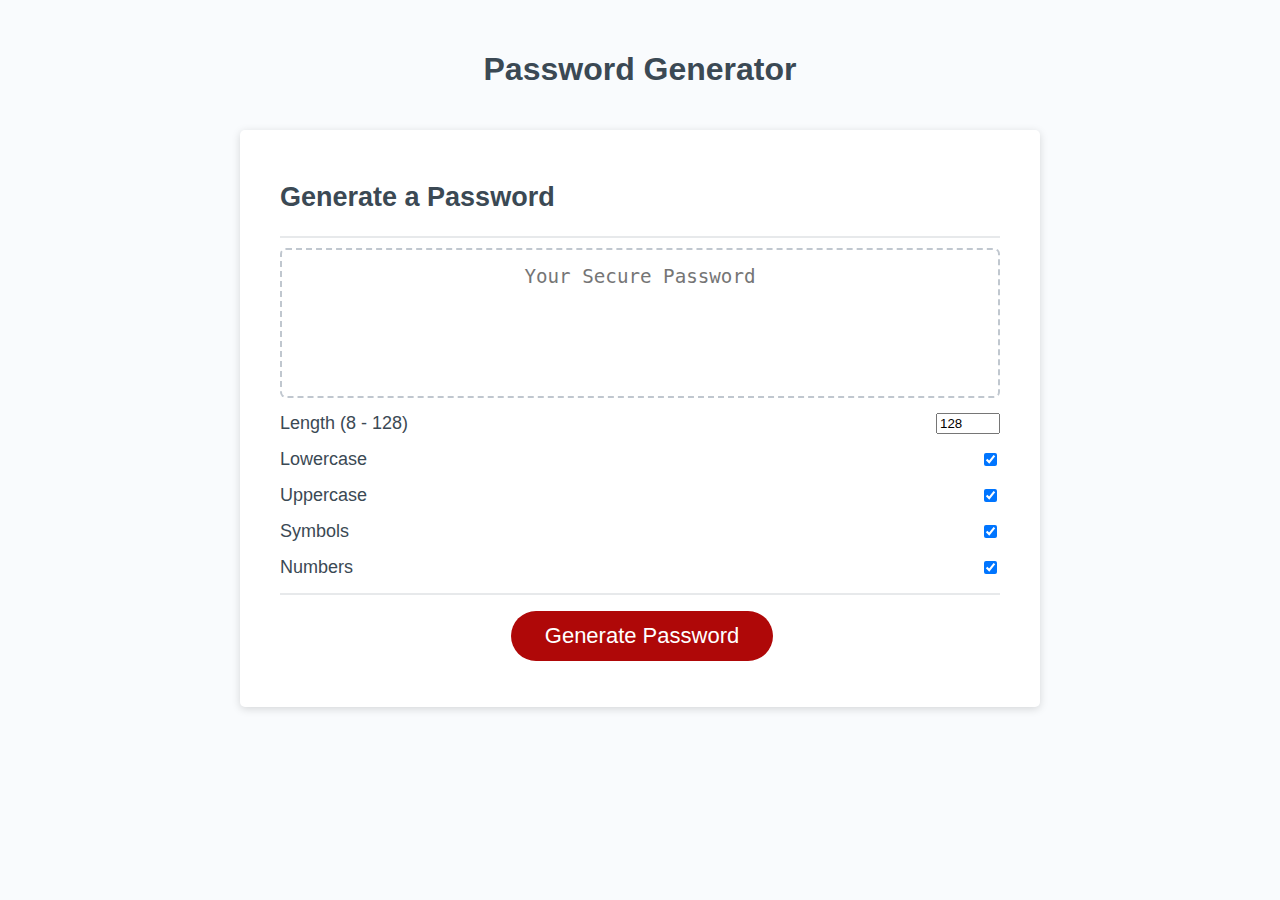
==== index.html @ 96c17470 "moving files" ====
<!DOCTYPE html>
<html lang="en">
  <head>
    <meta charset="UTF-8" />
    <meta name="viewport" content="width=device-width, initial-scale=1.0" />
    <meta http-equiv="X-UA-Compatible" content="ie=edge" />
    <title>Password Generator</title>
    <link rel="stylesheet" href="style.css" />
  </head>
  <body>
    <div class="wrapper">
      <header>
        <h1>Password Generator</h1>
      </header>
      <div class="card">
        <div class="card-header">
          <h2>Generate a Password</h2>
        </div>
        <div class="card-body">
          <textarea
            readonly
            id="password"
            placeholder="Your Secure Password"
            aria-label="Generated Password"
          ></textarea>
        </div>
        <div class="settings">
          <div class="setting">
            <label>Length (8 - 128)</label>
            <input type="number" id="length" min="8" max="128" value="128"/>
          </div>
          <div class="setting">
            <label>Lowercase</label>
            <input type="checkbox" id="lowercase" checked />
          </div>
          <div class="setting">
            <label>Uppercase</label>
            <input type="checkbox" id="uppercase" checked />
          </div>
          <div class="setting">
            <label>Symbols</label>
            <input type="checkbox" id="symbols" checked />
          </div>
          <div class="setting">
            <label>Numbers</label>
            <input type="checkbox" id="numbers" checked />
          </div>
        </div>
        <div class="card-footer">
          <button id="generate" class="btn">Generate Password</button>
        </div>
      </div>
    </div>
    <script src="script.js"></script>
  </body>
</html>
---- style.css ----
*,
*::before,
*::after {
  box-sizing: border-box;
}

html,
body,
.wrapper {
  height: 100%;
  margin: 0;
  padding: 0;
}

body {
  font-family: sans-serif;
  background-color: #f9fbfd;
}

.wrapper {
  padding-top: 30px;
  padding-left: 20px;
  padding-right: 20px;
}

header {
  text-align: center;
  padding: 20px;
  padding-top: 0px;
  color: hsl(206, 17%, 28%);
}

.card {
  background-color: hsl(0, 0%, 100%);
  border-radius: 5px;
  border-width: 1px;
  box-shadow: rgba(0, 0, 0, 0.15) 0px 2px 8px 0px;
  color: hsl(206, 17%, 28%);
  font-size: 18px;
  margin: 0 auto;
  max-width: 800px;
  padding: 30px 40px;
}

.card-header::after {
  content: " ";
  display: block;
  width: 100%;
  background: #e7e9eb;
  height: 2px;
}

.card-body {
  min-height: 100px;
}

.setting {
  display: flex;
  justify-content: space-between;
  align-items: center;
  margin: 15px 0;
}

.card-footer {
  text-align: center;
}

.card-footer::before {
  content: " ";
  display: block;
  width: 100%;
  background: #e7e9eb;
  height: 2px;
}

.card-footer::after {
  content: " ";
  display: block;
  clear: both;
}

.btn {
  border: none;
  background-color: hsl(360, 91%, 36%);
  border-radius: 25px;
  box-shadow: rgba(0, 0, 0, 0.1) 0px 1px 6px 0px rgba(0, 0, 0, 0.2) 0px 1px 1px
    0px;
  color: hsl(0, 0%, 100%);
  display: inline-block;
  font-size: 22px;
  line-height: 22px;
  margin: 16px 16px 16px 20px;
  padding: 14px 34px;
  text-align: center;
  cursor: pointer;
}

button[disabled] {
  cursor: default;
  background: #c0c7cf;
}

.float-right {
  float: right;
}

#password {
  -webkit-appearance: none;
  -moz-appearance: none;
  appearance: none;
  border: none;
  display: block;
  width: 100%;
  padding-top: 15px;
  padding-left: 15px;
  padding-right: 15px;
  padding-bottom: 85px;
  font-size: 1.2rem;
  text-align: center;
  margin-top: 10px;
  margin-bottom: 10px;
  border: 2px dashed #c0c7cf;
  border-radius: 6px;
  resize: none;
  overflow: hidden;
}

@media (max-width: 690px) {
  .btn {
    font-size: 1rem;
    margin: 16px 0px 0px 0px;
    padding: 10px 15px;
  }

  #password {
    font-size: 1rem;
  }
}

@media (max-width: 500px) {
  .btn {
    font-size: 0.8rem;
  }
}
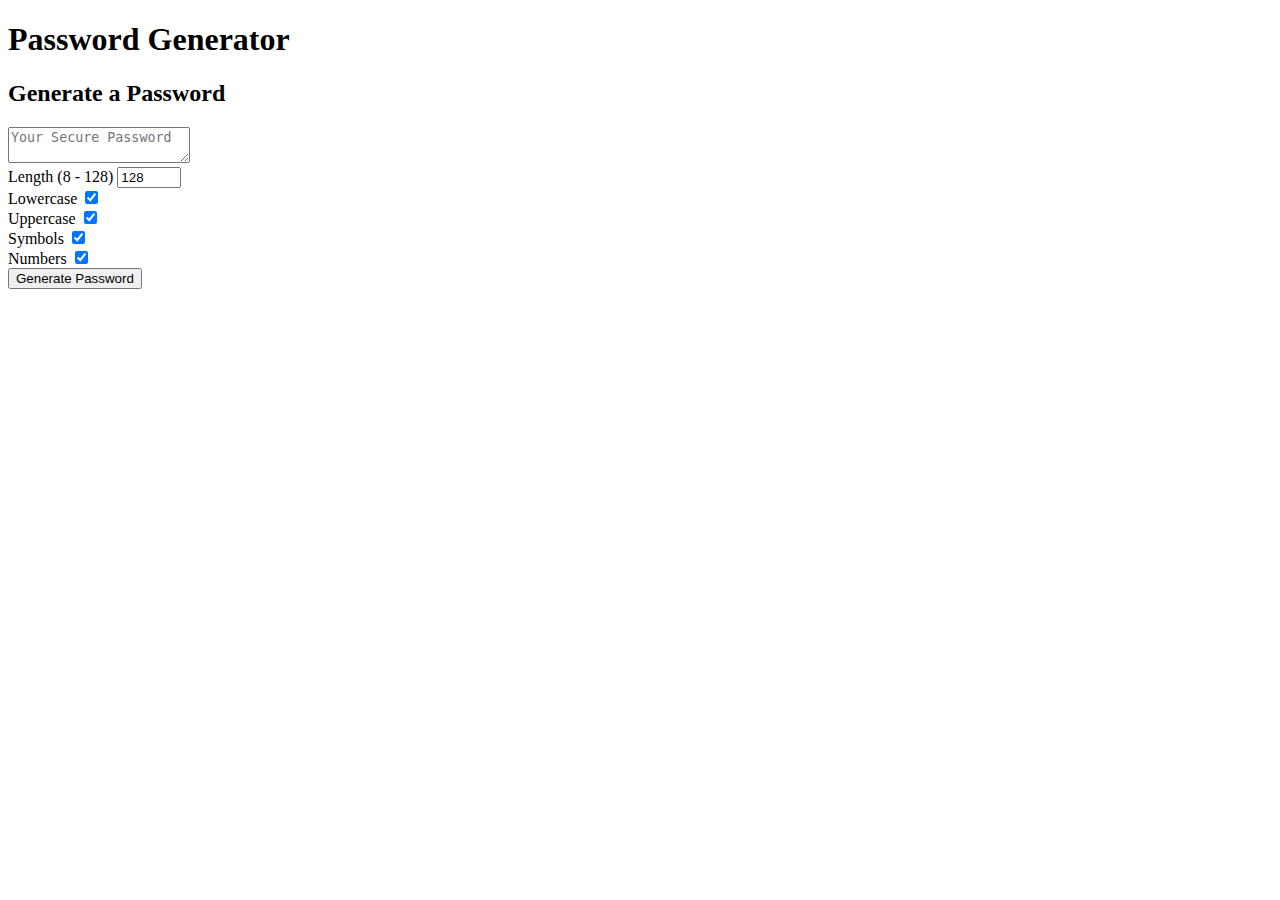
==== commit 2ee92d1e: "Update index.html" ====
--- a/index.html
+++ b/index.html
@@ -5,7 +5,7 @@
     <meta name="viewport" content="width=device-width, initial-scale=1.0" />
     <meta http-equiv="X-UA-Compatible" content="ie=edge" />
     <title>Password Generator</title>
-    <link rel="stylesheet" href="style.css" />
+    <link rel="stylesheet" href="develop/style.css" />
   </head>
   <body>
     <div class="wrapper">
@@ -51,6 +51,6 @@
         </div>
       </div>
     </div>
-    <script src="script.js"></script>
+    <script src="develop/script.js"></script>
   </body>
 </html>
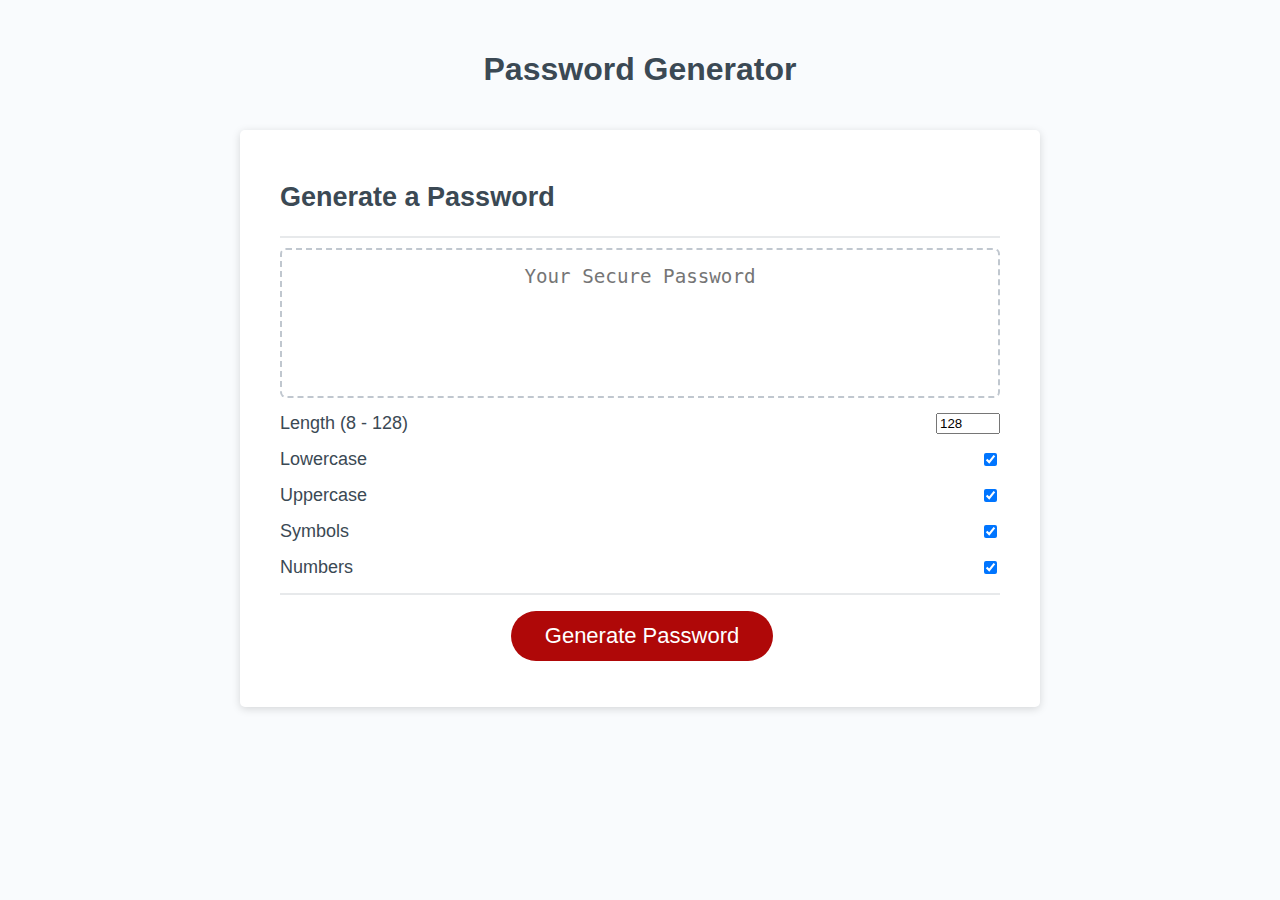
==== commit 2bd08c97: "renaming source location" ====
--- a/index.html
+++ b/index.html
@@ -5,7 +5,7 @@
     <meta name="viewport" content="width=device-width, initial-scale=1.0" />
     <meta http-equiv="X-UA-Compatible" content="ie=edge" />
     <title>Password Generator</title>
-    <link rel="stylesheet" href="develop/style.css" />
+    <link rel="stylesheet" href="Develop\style.css" />
   </head>
   <body>
     <div class="wrapper">
@@ -51,6 +51,6 @@
         </div>
       </div>
     </div>
-    <script src="develop/script.js"></script>
+    <script src="Develop\script.js"></script>
   </body>
 </html>
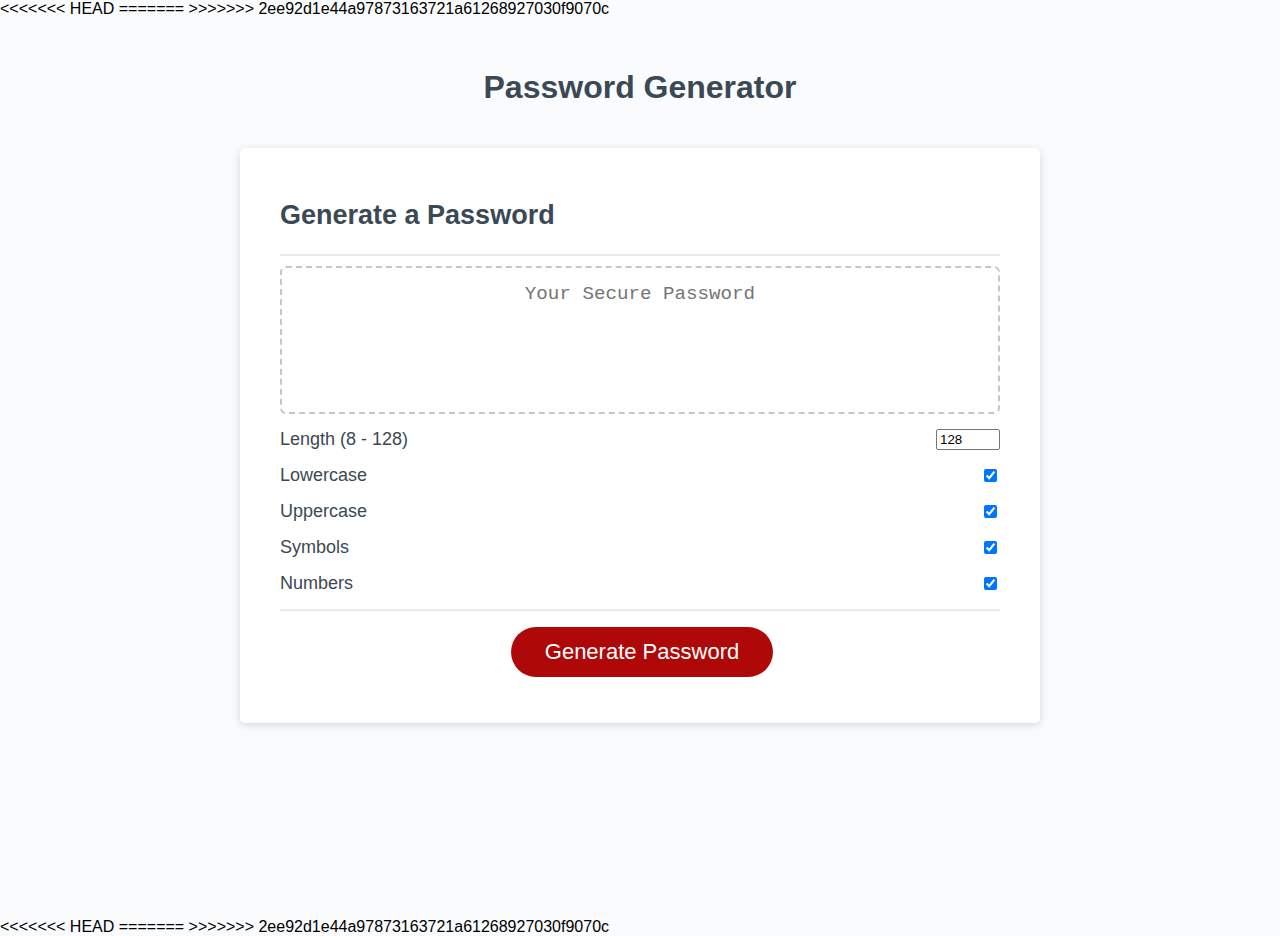
==== commit 3a52e86a: "renaming source location" ====
--- a/index.html
+++ b/index.html
@@ -5,7 +5,11 @@
     <meta name="viewport" content="width=device-width, initial-scale=1.0" />
     <meta http-equiv="X-UA-Compatible" content="ie=edge" />
     <title>Password Generator</title>
+<<<<<<< HEAD
     <link rel="stylesheet" href="Develop\style.css" />
+=======
+    <link rel="stylesheet" href="develop/style.css" />
+>>>>>>> 2ee92d1e44a97873163721a61268927030f9070c
   </head>
   <body>
     <div class="wrapper">
@@ -51,6 +55,10 @@
         </div>
       </div>
     </div>
+<<<<<<< HEAD
     <script src="Develop\script.js"></script>
+=======
+    <script src="develop/script.js"></script>
+>>>>>>> 2ee92d1e44a97873163721a61268927030f9070c
   </body>
 </html>
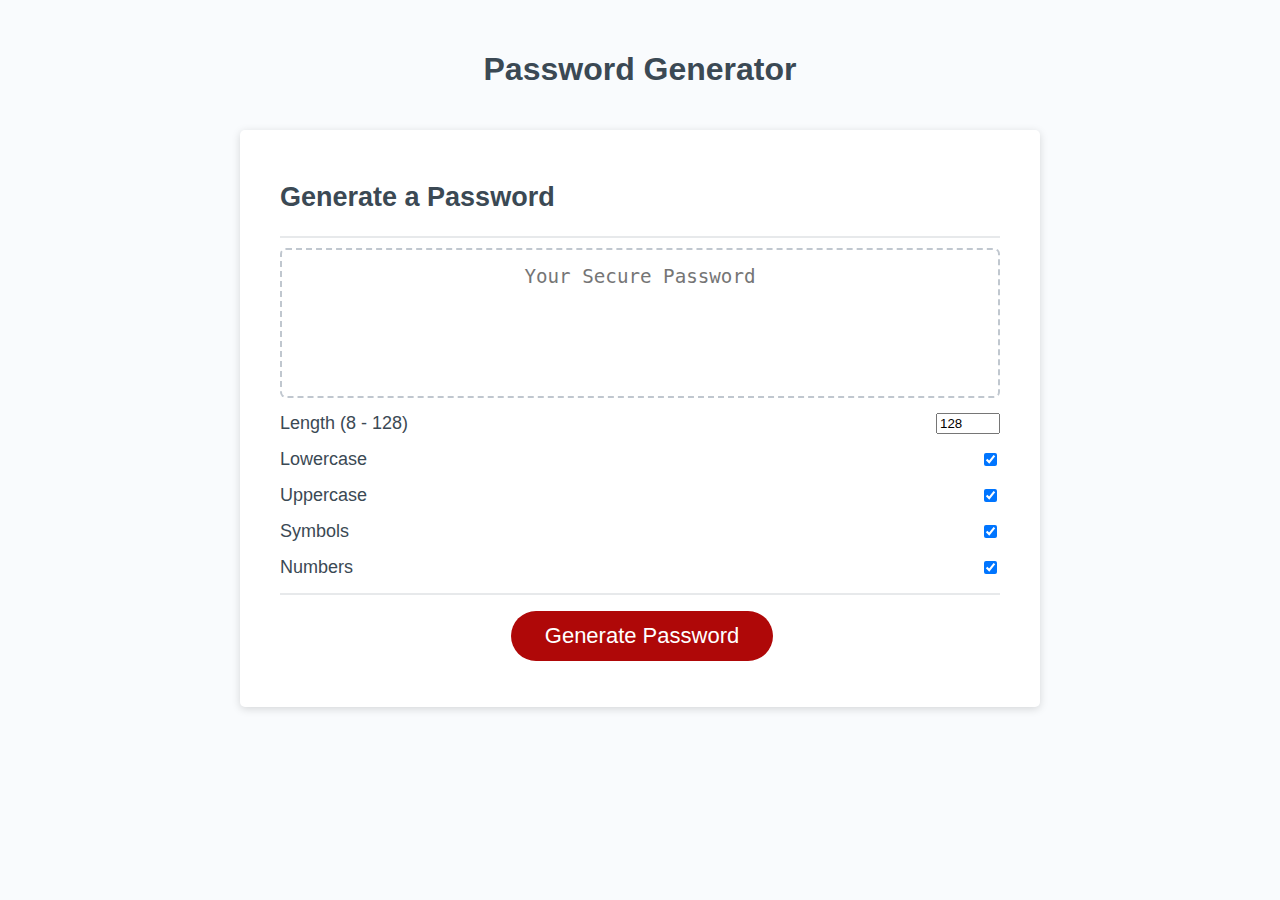
==== commit e96a28f3: "renaming source location" ====
--- a/index.html
+++ b/index.html
@@ -5,11 +5,7 @@
     <meta name="viewport" content="width=device-width, initial-scale=1.0" />
     <meta http-equiv="X-UA-Compatible" content="ie=edge" />
     <title>Password Generator</title>
-<<<<<<< HEAD
     <link rel="stylesheet" href="Develop\style.css" />
-=======
-    <link rel="stylesheet" href="develop/style.css" />
->>>>>>> 2ee92d1e44a97873163721a61268927030f9070c
   </head>
   <body>
     <div class="wrapper">
@@ -55,10 +51,6 @@
         </div>
       </div>
     </div>
-<<<<<<< HEAD
     <script src="Develop\script.js"></script>
-=======
-    <script src="develop/script.js"></script>
->>>>>>> 2ee92d1e44a97873163721a61268927030f9070c
   </body>
 </html>
